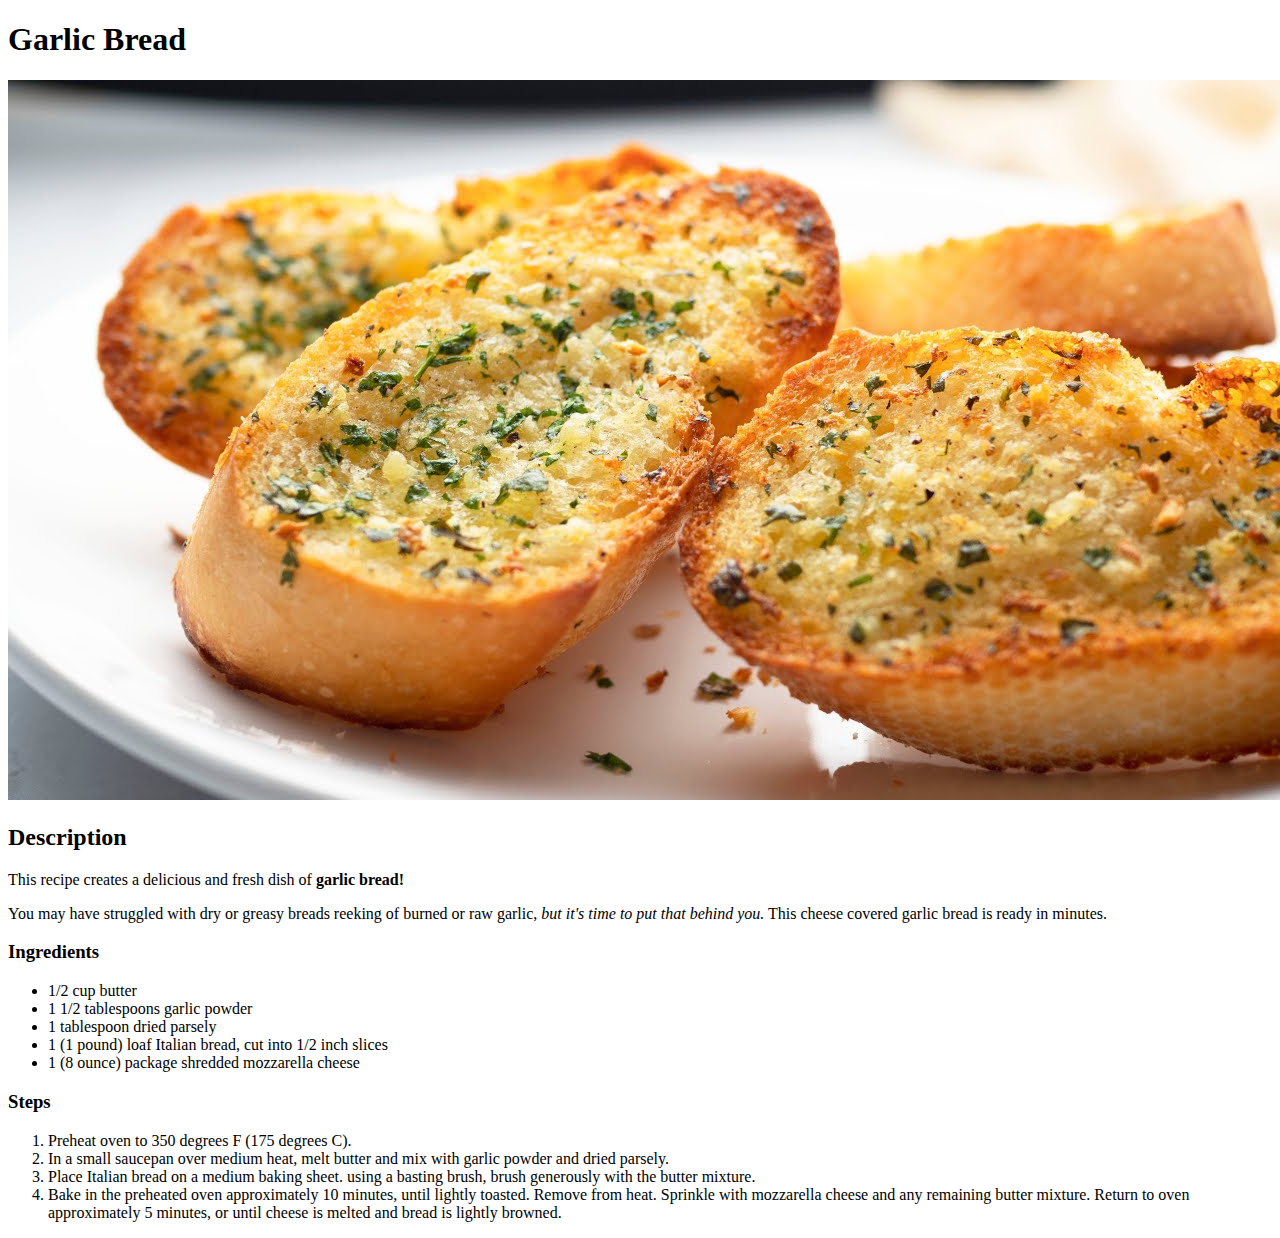
==== recipes/garlic-bread.html @ bf574bbf "Needs CSS and JS, but this is the finished HTML portion" ====
<!DOCTYPE html>
<html>
    <head>
        <title>Garlic Bread Recipe</title>
        <meta charset="utf-8">
    </head>

    <!--Referring to this recipe: https://www.allrecipes.com/recipe/21080/great-garlic-bread/-->
    <body>

        <!--Header for the page and an image of garlic bread-->
        <h1>Garlic Bread</h1>
        <img src="../images/garlicbread.jpg" alt="A picture of garlic bread">

        <!--Header for the description and a brief description of the recipe-->
        <h2>Description</h2>
        <p>This recipe creates a delicious and fresh dish of <strong>garlic bread!</strong></p>
        <p>You may have struggled with dry or greasy breads reeking of burned or raw garlic, <em>but it's time to put that behind you.</em> This cheese covered garlic bread is ready in minutes.</p>

        <!--Ingredients to make the garlic bread in an unordered list-->
        <h3>Ingredients</h3>
        <ul>
            <li>1/2 cup butter</li>
            <li>1 1/2 tablespoons garlic powder</li>
            <li>1 tablespoon dried parsely</li>
            <li>1 (1 pound) loaf Italian bread, cut into 1/2 inch slices</li>
            <li>1 (8 ounce) package shredded mozzarella cheese</li>
        </ul>

        <!--Steps for making the garlic bread in an ordered list-->
        <h3>Steps</h3>
        <ol>
            <li>Preheat oven to 350 degrees F (175 degrees C).</li>
            <li>In a small saucepan over medium heat, melt butter and mix with garlic powder and dried parsely.</li>
            <li>Place Italian bread on a medium baking sheet. using a basting brush, brush generously with the butter mixture.</li>
            <li>Bake in the preheated oven approximately 10 minutes, until lightly toasted. Remove from heat. Sprinkle with mozzarella cheese and any remaining butter mixture. 
                Return to oven approximately 5 minutes, or until cheese is melted and bread is lightly browned.</li>
        </ol>

    </body>

</html>
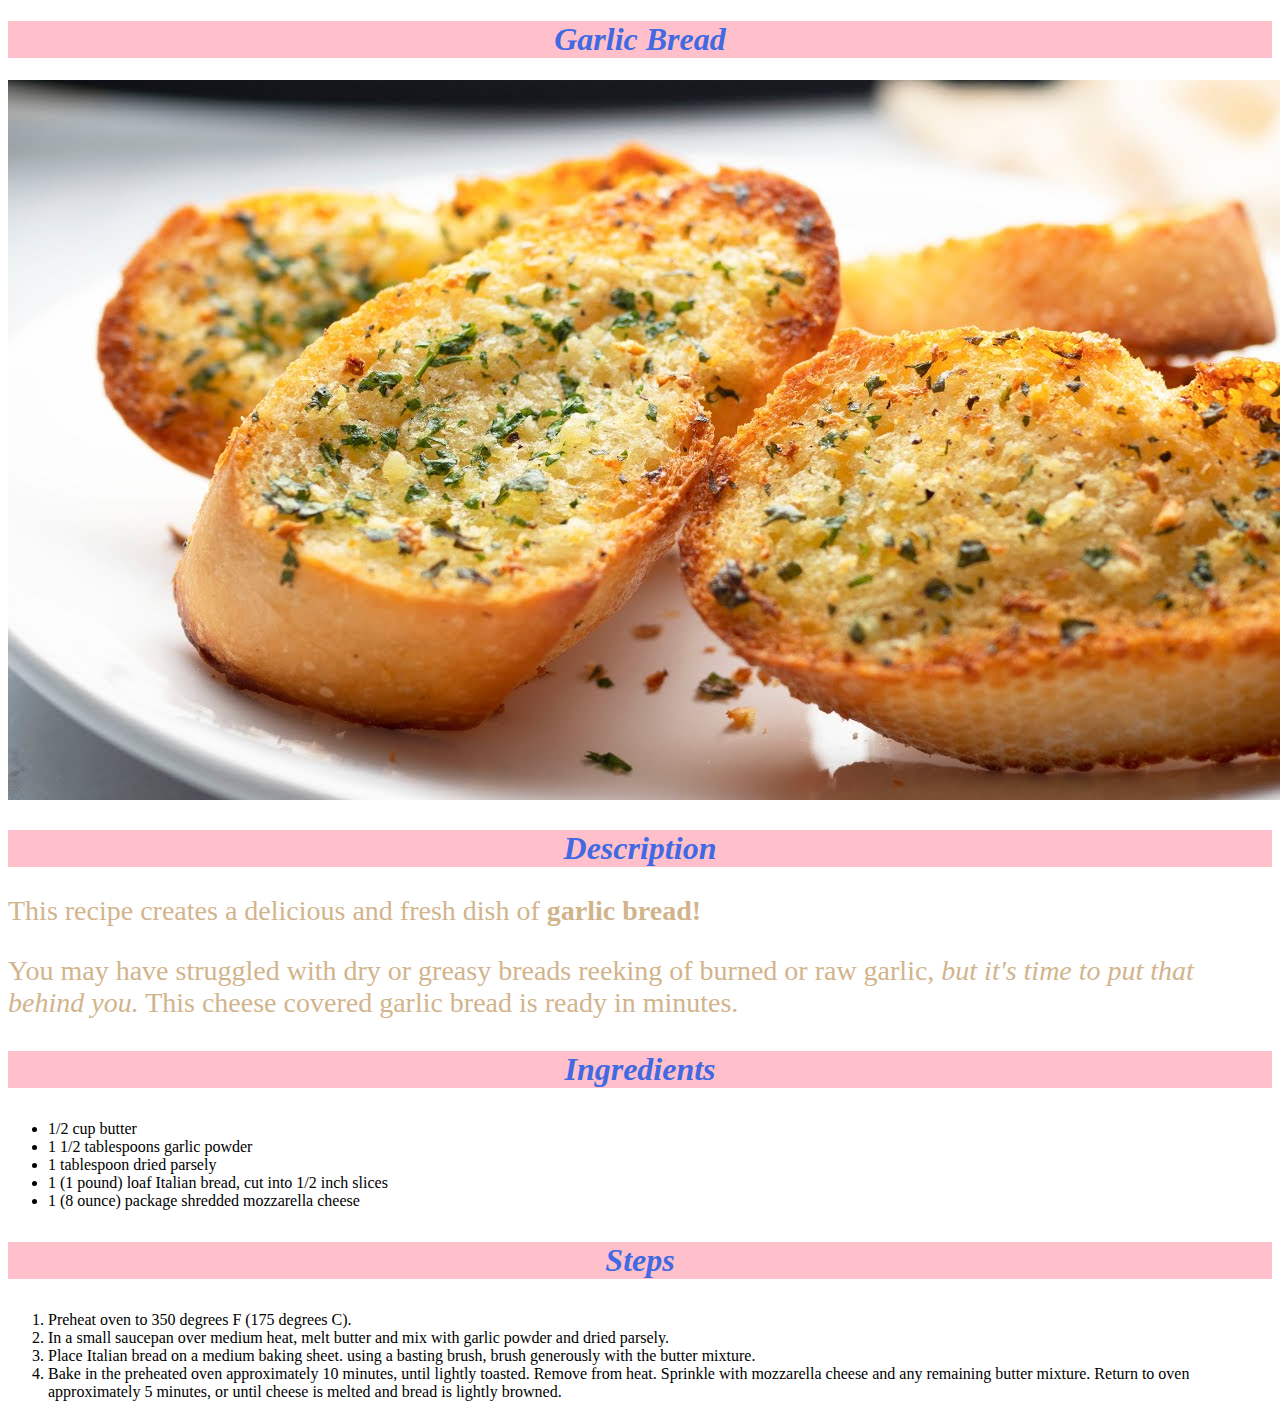
==== commit d5a653a2: "CSS stylings and updated HTML" ====
--- a/recipes/garlic-bread.html
+++ b/recipes/garlic-bread.html
@@ -3,22 +3,24 @@
     <head>
         <title>Garlic Bread Recipe</title>
         <meta charset="utf-8">
+
+        <link rel="stylesheet" href=../styles.css>
     </head>
 
     <!--Referring to this recipe: https://www.allrecipes.com/recipe/21080/great-garlic-bread/-->
     <body>
 
         <!--Header for the page and an image of garlic bread-->
-        <h1>Garlic Bread</h1>
+        <h1 class="headers">Garlic Bread</h1>
         <img src="../images/garlicbread.jpg" alt="A picture of garlic bread">
 
         <!--Header for the description and a brief description of the recipe-->
-        <h2>Description</h2>
+        <h2 class="headers">Description</h2>
         <p>This recipe creates a delicious and fresh dish of <strong>garlic bread!</strong></p>
         <p>You may have struggled with dry or greasy breads reeking of burned or raw garlic, <em>but it's time to put that behind you.</em> This cheese covered garlic bread is ready in minutes.</p>
 
         <!--Ingredients to make the garlic bread in an unordered list-->
-        <h3>Ingredients</h3>
+        <h3 class="headers">Ingredients</h3>
         <ul>
             <li>1/2 cup butter</li>
             <li>1 1/2 tablespoons garlic powder</li>
@@ -28,7 +30,7 @@
         </ul>
 
         <!--Steps for making the garlic bread in an ordered list-->
-        <h3>Steps</h3>
+        <h3 class="headers">Steps</h3>
         <ol>
             <li>Preheat oven to 350 degrees F (175 degrees C).</li>
             <li>In a small saucepan over medium heat, melt butter and mix with garlic powder and dried parsely.</li>
